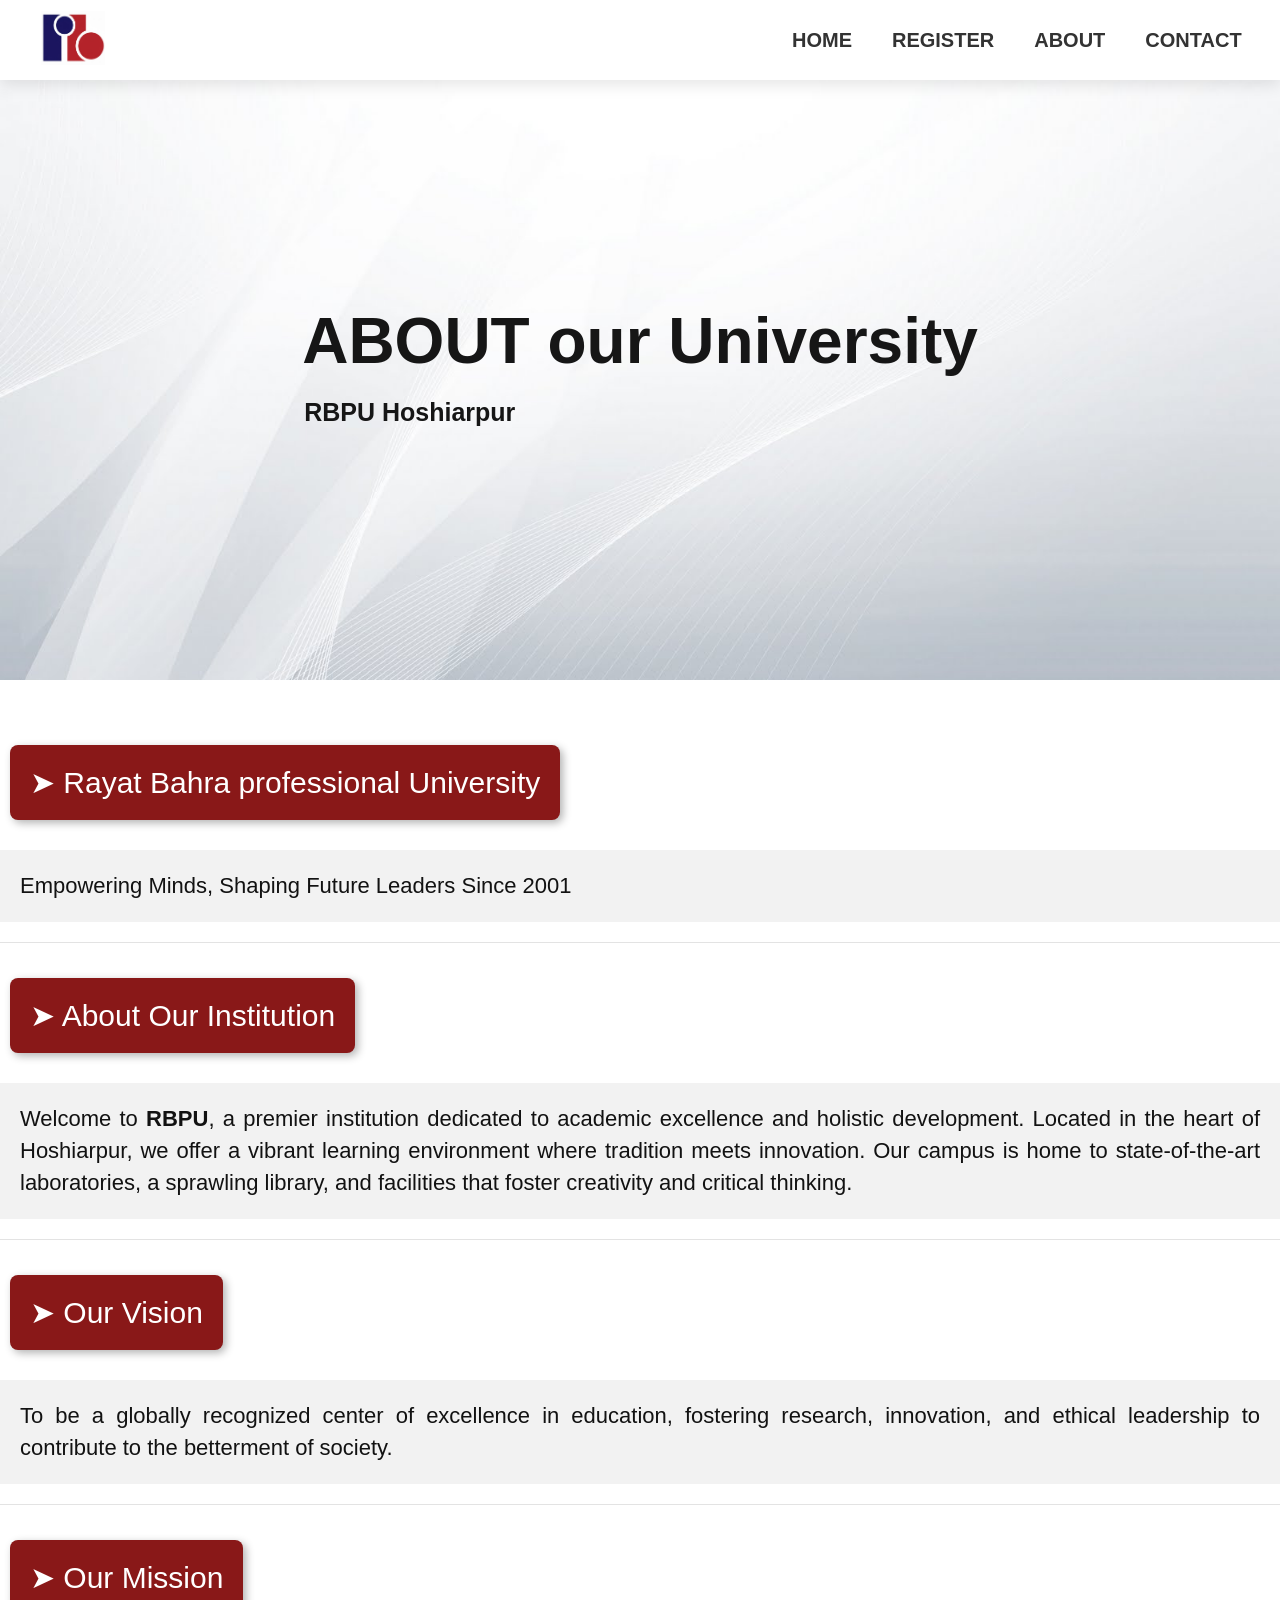
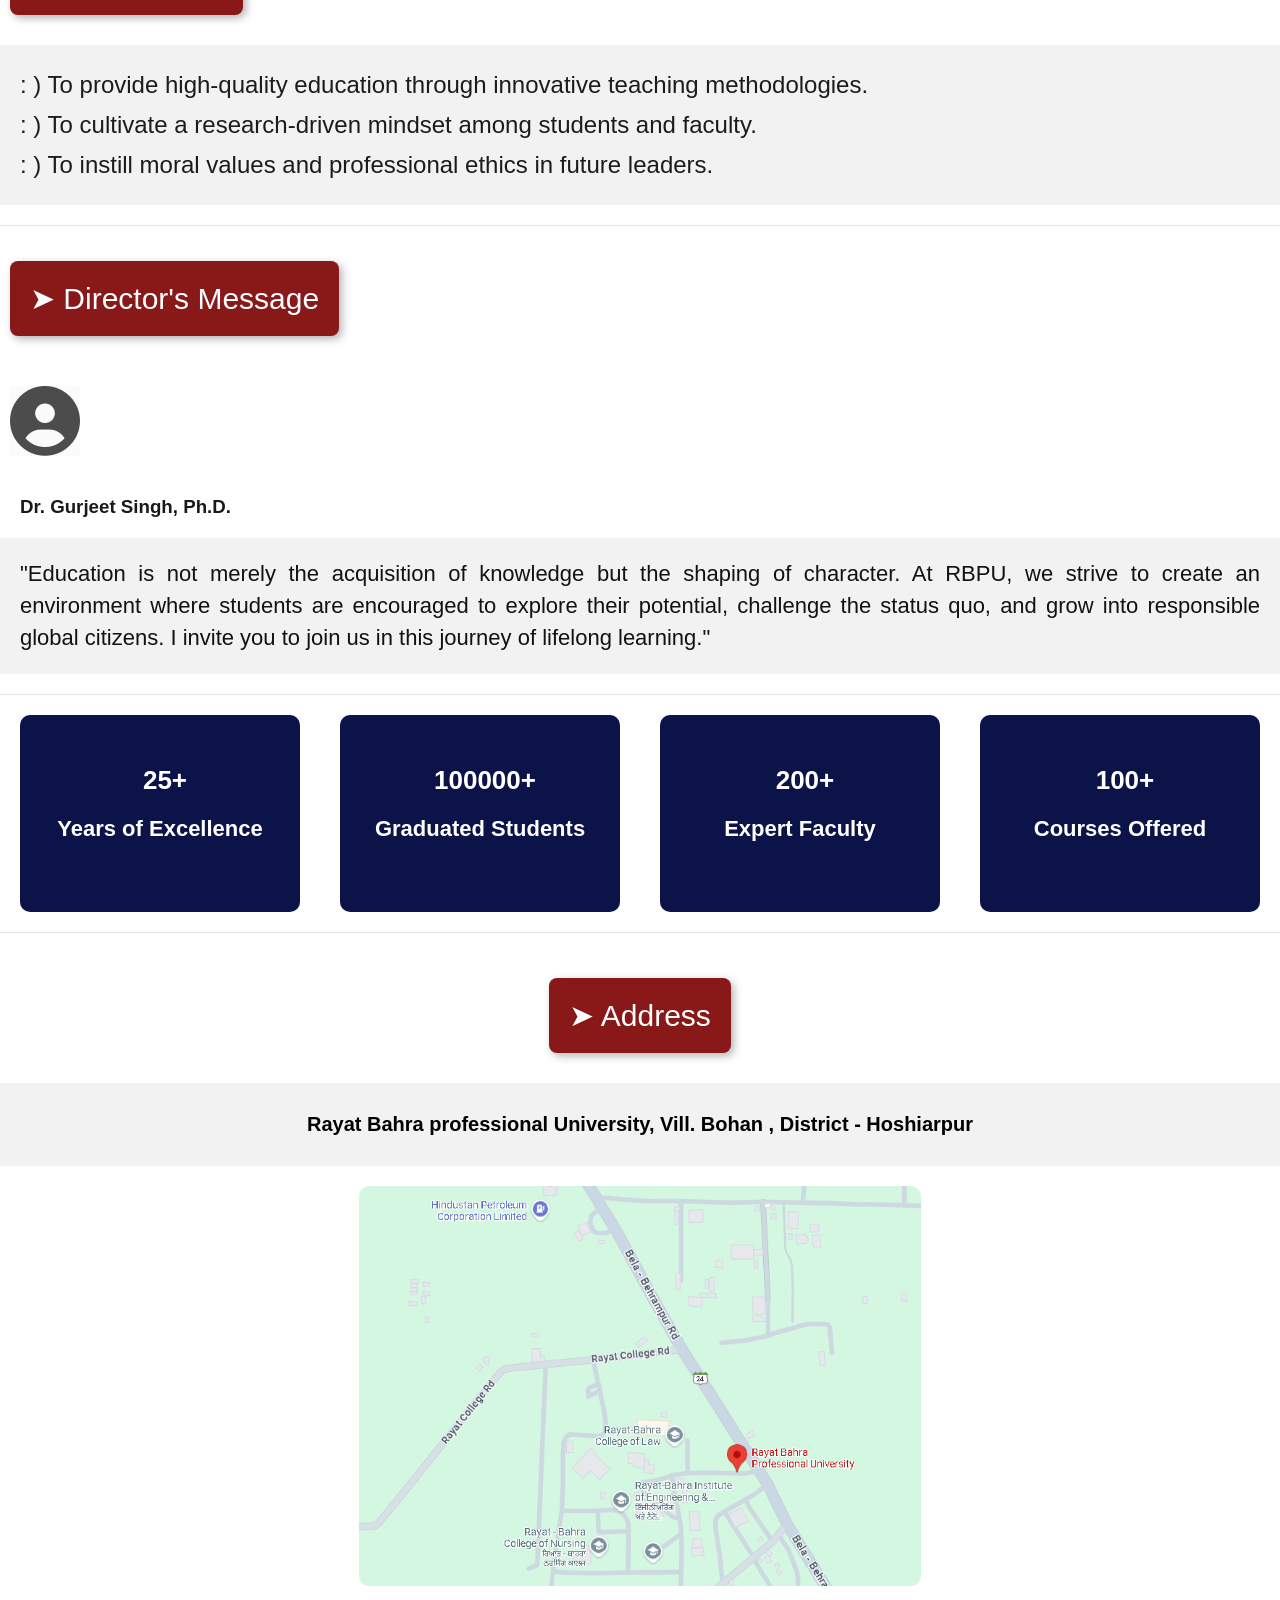
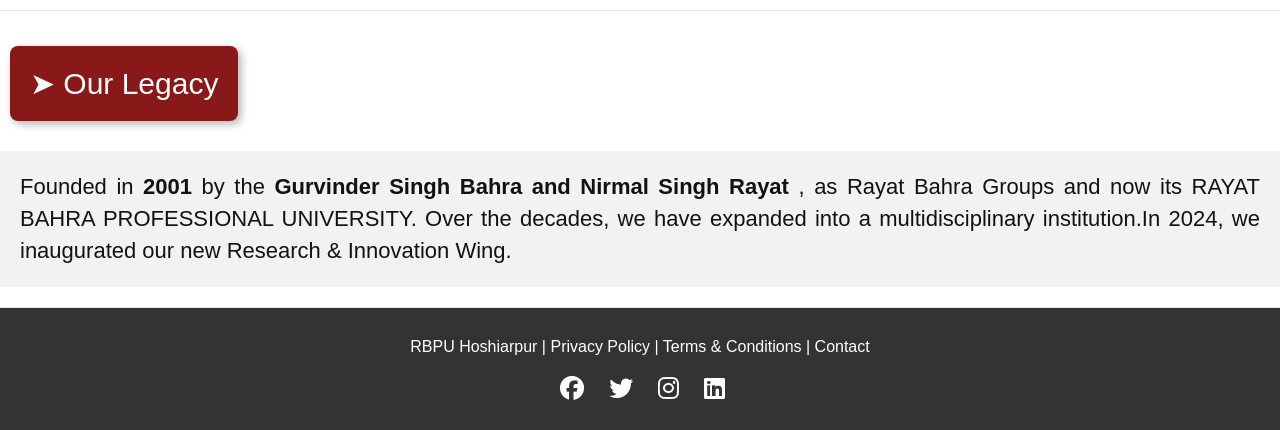
==== AboutUs.html @ 1146768b "Add files via upload" ====
<!DOCTYPE html>
<html lang="en">
<head>
    <meta charset="UTF-8">
    <meta name="viewport" content="width=device-width, initial-scale=1.0">
    <title>University Site</title>
    <link rel="stylesheet" href="https://cdnjs.cloudflare.com/ajax/libs/font-awesome/6.4.0/css/all.min.css">
    <link rel="stylesheet" href="styles.css">
</head>
<body>
                               <!-- Navigation -->


    <nav>
        <div class="logo"><img src="logo.png" height="60px" width="70px"></div>
        <ul id="menuList">
            <li><a href="index.html">HOME</a></li>
            <li><a href="Register.html">REGISTER</a></li>
            <li><a href="AboutUs.html">ABOUT</a></li>
            <li><a href="Contact.html">CONTACT</a></li>
        </ul>
    </nav>



                          <!-- Main Section -->


    <section class="main" id="home">
        <div class="main-content">
            <h1>ABOUT our University</h1>
            <p>RBPU Hoshiarpur</p>
        </div>
    </section>


    <section div class="about-page">

      <section class="about-section">
        <span class="about-title">➤ Rayat Bahra professional University</span>
        <p class="about-paragraph">Empowering Minds, Shaping Future Leaders Since 2001</p>
      </section>

    <div>      
        <section>
            <span  class="about-title">➤ About Our Institution</span>
            <p class="about-paragraph">Welcome to <strong>RBPU</strong>, a premier institution dedicated to academic excellence and holistic development. Located in the heart of Hoshiarpur, we offer a vibrant learning environment where tradition meets innovation. Our campus is home to state-of-the-art laboratories, a sprawling library, and facilities that foster creativity and critical thinking.</p>
        </section>

        <section>
            <div>
                <span class="about-title">➤ Our Vision</span>
                <p class="about-paragraph">To be a globally recognized center of excellence in education, fostering research, innovation, and ethical leadership to contribute to the betterment of society.</p>
            </div>
            <div>
            </section>
            <section>
                <span class="about-title">➤ Our Mission</span>
                <ul class="about-ul">
                    <li>: ) To provide high-quality education through innovative teaching methodologies.</li>
                    <li>: ) To cultivate a research-driven mindset among students and faculty.</li>
                    <li>: ) To instill moral values and professional ethics in future leaders.</li>
                </ul>
            </div>
        </section>

        <section>
            <span class="about-title">➤ Director's Message</span>
            <div class="pr-img">
                <i class="fas fa-user-circle"></i>
                <h3 class="p-title">Dr. Gurjeet Singh, Ph.D.</h3>
            </div>
            <p class="about-paragraph">"Education is not merely the acquisition of knowledge but the shaping of character. At RBPU, we strive to create an environment where students are encouraged to explore their potential, challenge the status quo, and grow into responsible global citizens. I invite you to join us in this journey of lifelong learning."</p>
        </section>
    </div>

    <section class="stat">
        <div class="stat-item">
            <div class="stat-number">25+</div>
            <p class="statparagraph">Years of Excellence</p>
        </div>
        <div class="stat-item">
            <div class="stat-number">100000+</div>
            <p class="statparagraph">Graduated Students</p>
        </div>
        <div class="stat-item">
            <div class="stat-number">200+</div>
            <p class="statparagraph">Expert Faculty</p>
        </div>
        <div class="stat-item">
            <div class="stat-number">100+</div>
            <p class="statparagraph">Courses Offered</p>
        </div>
    </section>

    <section class="address-sec">
      <span class="about-title">➤ Address</span>
      <p class="address">Rayat Bahra professional University, Vill. Bohan , District - Hoshiarpur</p>
      <img src="Address.png" class="about-img">
    </section>

    <section class="history">
        <div class="container history-content">
            <span class="about-title">➤ Our Legacy</span>
            <p class="about-paragraph">Founded in <strong>2001</strong> by the <strong>Gurvinder Singh Bahra and Nirmal Singh Rayat</strong> , as Rayat Bahra Groups and now its RAYAT BAHRA PROFESSIONAL UNIVERSITY. Over the decades, we have expanded into a multidisciplinary institution.In 2024, we inaugurated our new Research & Innovation Wing.</p>
        </div>
    </section>
    </section>


                                <!-- Footer -->


    <footer>
        <p>RBPU Hoshiarpur | Privacy Policy | Terms & Conditions | Contact</p>
        <div class="social">
            <i class="fab fa-facebook"></i>
            <i class="fab fa-twitter"></i>
            <i class="fab fa-instagram"></i>
            <i class="fab fa-linkedin"></i>
        </div>
    </footer>
</body>
</html>
---- styles.css ----
* {
                margin: 0;
                padding: 0;
                box-sizing: border-box;
                font-family: 'Poppins', sans-serif;
            }



            /*----------------------- Navigation -----------------*/



            nav {
                display: flex;
                justify-content: space-between;
                align-items: center;
                padding: 10px 3%;
                background: #fff;
                filter: blur();
                box-shadow: 0 5px 15px rgba(0, 0, 0, 0.1);
                position: sticky;
                top: 0;
                height: 80px;
                z-index: 999;
            }

            nav .logo {
                color: #000000;
                border: 0px;
            }

            nav .logo img {
                border-radius: 4px;
                cursor: pointer;
                border: 3px solid #fff;
            }

            nav ul {
                display: flex;
                list-style: none;
                gap: 40px;
                float: left;
            }

            nav ul li a {
                text-decoration: none;
                color: #333;
                font-size: 20px;
                font-weight: 600;
                transition: 0.3s;
            }

            nav ul li a:hover {
                color: #363535;
                font-weight: 700;
                background-color: #ebe9e9;
                padding: 9px;
                border-radius: 5px;
                animation: fadeInUp 1s;
            }


            /*----------------- Main Section --------------*/


            .main {
                position: static;
                width: 100%;
                height: 600px;
                background: url(main.jpeg);
                background-size: cover;
                background-position: center;
                display: flex;
                align-items: center;
                justify-content: center;
                text-align: left;
                color: #161616;
            }

            .main-content h1 {
                font-size: 64px;
                font-weight: 700;
                margin-bottom: 20px;
                animation: fadeInUp 1s;
            }

            .main-content p {
                font-size: 25px;
                font-weight: 600;
                margin-bottom: 30px;
                animation: fadeInUp 1.2s;
                margin-left: 2px;
            }

            .main-btn {
                display: inline-block;
                padding: 10px 17px;
                background: #a02323;
                color: #ffffff;
                text-decoration: none;
                border-radius: 5px;
                font-weight: 600;
                transition: 0.3s;
                animation: fadeInUp 1.4s;

                box-shadow: 1px 1px 8px rgba(0, 0, 0, 0.1);
            }

            .main-btn:hover {
                background: #adacac;
                transform: translateY(-3px);
            }

            .main-content button {
                margin-bottom: 30px;
                border: 0px;
                background-color: transparent;
            }

            .main .main-p {
                font-size: 14px;
                font-weight: 500;
                margin-bottom: 35px;
            }

            @keyframes fadeInUp {
                from {
                    opacity: 0;
                    transform: translateY(30px);
                }

                to {
                    opacity: 1;
                    transform: translateY(0);
                }
            }



            /*---------------- Courses Section ------------------*/


            .courses {
                padding: 80px 8%;
                background: #f9f9f9;
            }

            .section-title {
                text-align: center;
                font-size: 42px;
                font-weight: 700;
                margin-bottom: 50px;
                color: #333;
                margin-top: 20px;
            }

            .course-row {
                display: grid;
                grid-template-columns: 1fr 1fr 1fr;
                gap: 30px;
            }

            .course-col {
                background: #fff;
                border-radius: 10px;
                padding: 30px;
                text-align: center;
                transition: 0.3s;
                box-shadow: 0 5px 15px rgba(0, 0, 0, 0.08);
            }

            .course-col:hover {
                transform: translateY(-10px);
                box-shadow: 0 10px 25px rgba(0, 0, 0, 0.15);
            }

            .course-col h3 {
                font-size: 26px;
                margin: 20px 0 15px;
                color: #333;
                margin-left: 10px;
            }

            .course-col .list li {
                color: #f9f9f9;
                font-weight: 600;
                line-height: 2.5;
                list-style-type: none;
                transition: 0.3s;
            }

            .course-col .list {
                background-color: #0f1052;
                border-radius: 10px;
                justify-content: center;
                text-align: left;
                padding-left: 25px;
            }

            .course-col .list li:hover {
                color: #ffffff;
                text-indent: 5px;
                text-decoration: underline;
                text-underline-offset: 2px;
            }

            .course-col i {
                font-size: 48px;
                color: #272727;
                margin-left: 10px;
                margin-bottom: 10px;
            }


            /*--------------- Campus Section -------------*/


            .campus {
                padding: 80px 8%;
            }

            .campus-row {
                display: grid;
                grid-template-columns: 1fr 1fr 1fr;
                gap: 30px;
                margin-top: 50px;
            }

            .campus-col {
                position: relative;
                border-radius: 10px;
                overflow: hidden;
                box-shadow: 0 5px 15px rgba(0, 0, 0, 0.1);
                transition: 0.06s;
            }

            .layer {
                position: absolute;
                bottom: 0;
                background-color: rgb(255, 255, 255);
                width: 100%;
                text-align: left;
                padding: 20px;
                font-size: 14px;
                font-weight: 500;
            }

            .layer h3 span {

                color: #333333;
                border-radius: 10px;
                padding: 10px;
                box-shadow: 3px 3px 8px rgba(0, 0, 0, 0.1);
            }

            .campus-col img {
                width: 100%;
                height: 300px;
                object-fit: cover;
                display: block;
                border-radius: 11px;
            }

            .campus-col:hover {
                opacity: 0.7;
            }


            /*------------------- Facilities Section -----------------*/


            .facilities {
                padding: 80px 8%;
                background: #f9f9f9;
            }

            .facilities-row {
                display: grid;
                grid-template-columns: 1fr 1fr 1fr;
                gap: 30px;
                margin-top: 50px;
            }

            .facilities-col {
                background: #fff;
                border-radius: 10px;
                overflow: hidden;
                box-shadow: 0 5px 15px rgba(0, 0, 0, 0.08);
                transition: 0.3s;
            }

            .facilities-col:hover {
                transform: translateY(-5px);
            }

            .facilities-col img {
                width: 100%;
                height: 250px;
                object-fit: cover;
            }

            .facilities-col div {
                padding: 20px;
            }

            .facilities-col h3 {
                font-size: 22px;
                margin-bottom: 10px;
                color: #333;
            }

            .facilities-col p {
                color: #666;
                line-height: 1.6;
            }



            /*-------------------- Testimonials -------------------*/



            .testimonials {
                padding: 80px 8%;
            }

            .testimonial-row {
                display: grid;
                grid-template-columns: 1fr 1fr 1fr;
                gap: 30px;
                margin-top: 50px;
            }

            .testimonial-col {
                background: #f9f9f9;
                padding: 30px;
                border-radius: 10px;
                box-shadow: 0 5px 15px rgba(0, 0, 0, 0.08);
            }

            .testimonial-col img {
                width: 60px;
                height: 60px;
                border-radius: 50%;
                margin-bottom: 15px;
            }

            .testimonial-col p {
                color: #666;
                line-height: 1.8;
                margin-bottom: 15px;
            }

            .testimonial-col h3 {
                color: #333;
                font-size: 18px;
            }

            .testimonial-col .stars {
                color: #f44336;
                margin-bottom: 10px;
            }


            /*--------------- CTA Section --------------*/


            .cta {
                padding: 100px 8%;
                background-color: #f1f1f1;
                background-size: cover;
                text-align: center;
                color: #141414;
            }

            .cta h2 {
                font-size: 30px;
                margin-bottom: 0px;
            }

            .cta p {
                font-size: 18px;
                margin-bottom: 30px;
            }


            /*-------------- Footer --------------*/


            footer {
                background: #333;
                color: #fff;
                text-align: center;
                padding: 30px 8%;
            }

            footer p {
                margin-bottom: 10px;
            }

            footer .social {
                display: flex;
                gap: 20px;
                justify-content: center;
                margin-top: 20px;
            }

            footer .social i {
                font-size: 24px;
                cursor: pointer;
                transition: 0.3s;
            }

            #user {
                font-size: 55px;
                color: #4d4c4c;
                margin-bottom: 20px;
            }

            footer .social i:hover {
                font-size: 30px;
            }

            footer .social i {
                padding-left: 5px;
            }



            /*---------------------- About ---------------------*/



            .about-page {
                height: auto;
                width: 100%;
                box-sizing: border-box;
                padding-top: 30px;
            }

            .about-page section,
            .address-sec,
            .history {
                border-bottom: 1px solid rgb(227, 227, 227);
            }

            .stat {
                border-top: 1px solid rgb(227, 227, 227);
                border-bottom: 1px solid rgb(227, 227, 227);
            }

            .about-title {
                display: inline-block;
                font-size: 30px;
                margin: 35px 10px 10px 10px;
                background-color: #891818;
                border-radius: 8px;
                padding: 20px;
                box-shadow: 3px 3px 8px rgba(0, 0, 0, .3);
                color: rgb(255, 255, 255);
            }

            .p-title {
                color: rgb(25, 25, 25);
                margin-top: 40px;
                margin-left: 10px;
            }

            .pr-img {
                margin-left: 10px;
            }

            .pr-img i {
                font-size: 70px;
                color: #4c4c4c;
                background-color: #fbfbfb;
                margin-top: 40px;
            }

            .about-paragraph {
                font-size: 22px;
                font-family: 'Segoe UI', Tahoma, Geneva, Verdana, sans-serif;
                color: rgb(18, 18, 18);
                background-color: #f2f2f2;
                padding: 20px;
                line-height: 2rem;
                margin: 20px 0px;
                text-align: center;
                text-align: justify;
                box-sizing: border-box;
            }

            .stat {
                display: grid;
                grid-template-columns: 1fr 1fr 1fr 1fr;
                justify-content: center;
                align-items: center;
                box-sizing: border-box;
                margin-bottom: 10px;
            }

            .stat-item {
                font-size: 22px;
                font-weight: 600;
                color: rgb(255, 255, 255);
                margin: 20px;
                border-radius: 10px;
                background-color: rgb(12, 19, 73);
                text-align: center;
                padding: 50px 4%;
            }

            .statparagraph {
                margin: 20px 0px;
            }

            .stat-number {
                margin-left: 10px;
                font-size: 26px;
            }

            .about-ul {
                background-color: #f2f2f2;
                list-style: none;
                line-height: 2.5rem;
                margin: 20px 0px;
                padding: 20px;
                box-sizing: border-box;
            }

            .about-ul li {
                font-family: Arial, Helvetica, sans-serif;
                color: rgb(28, 28, 28);
                font-size: 24px;
            }

            .address-sec {
                text-align: center;
            }

            .address {
                font-size: 20px;
                font-weight: 600;
                font-family: 'Lucida Sans', 'Lucida Sans Regular', 'Lucida Grande', 'Lucida Sans Unicode', Geneva, Verdana, sans-serif;
                background-color: #f2f2f2;
                padding: 30px;
                margin-top: 20px;
                box-sizing: border-box;
            }

            .about-img {
                height: 400px;
                box-sizing: border-box;
                border-radius: 10px;
                margin: 20px 0px;
            }


            /*---------------------- Contact ---------------------*/


            .contact-page {
                display: flex;
                width: 100%;
                justify-content: center;
                align-items: center;
                height: auto;
            }

            .contact-section h1 {
                color: #484848;
            }

            .contact-section {
                height: auto;
                width: auto;
                border-radius: 20px;
                box-shadow: 3px 3px 8px rgba(0, 0, 0, .1);
                padding: 50px;
                margin: 50px 0px;
            }

            .contact-content table {
                margin-top: 20px;
            }

            .contact-content table label {
                font-family: 'Segoe UI', Tahoma, Geneva, Verdana, sans-serif;
                color: #3f3f3f;
                font-size: 20px;
            }

            .contact-content td {
                height: 80px;
                width: 160px;
            }

            .contact-content input,
            textarea,
            select {
                height: 45px;
                width: 200px;
                padding: 8px;
                font-family: 'Segoe UI', Tahoma, Geneva, Verdana, sans-serif;
                justify-content: center;
                font-size: 16px;
                border: 1px solid #ededed;
                border-radius: 5px;
                box-shadow: 3px 3px 8px rgba(0, 0, 0, .2);
            }

            .contact-content input[type=submit],
            input[type=reset] {
                background-color: #1d0e5e;
                color: white;
                border: 0px;
                font-family: Arial, sans-serif;
                box-shadow: 3px 3px 8px rgba(0, 0, 0, .2);
                transition: 0.3s;
                width: 130px;
            }

            .contact-content input[type=submit]:hover,
            input[type=reset]:hover {
                background-color: white;
                color: rgb(27, 27, 27);
                border: 1px solid rgb(31, 31, 31);
            }

            .contact-content input::placeholder,
            textarea::placeholder {
                font-size: 14px;
                color: #b9b9b9;
            }

            .contact-para {
                font-size: 24px;
                padding: 30px;
                text-align: center;
                background-color: #f2f2f2;
                color: #363535;
            }





            /*-------------------- Responsive ------------------*/




            @media (max-width : 1150px) {

                .course-row,
                .campus-row,
                .testimonial-row,
                .facilities-row,
                .stat {
                    grid-template-columns: 1fr 1fr;
                }

                .about-page {
                    height: 3200px;
                }
            }

            @media (max-width: 740px) {
                nav ul li a {
                    font-size: 18px;
                }

                .course-row,
                .campus-row,
                .testimonial-row,
                .facilities-row,
                .stat {
                    grid-template-columns: 1fr;
                }

                .about-page {
                    height: auto;
                }

                .main h1 {
                    font-size: 40px;
                }

                .main-btn {
                    margin-bottom: 30px;
                }
            }

            @media (max-width : 900px) {
                .main h1 {
                    font-size: 46px;
                }
            }

            @media (max-width: 600px) {
                nav {
                    display: flex;
                    justify-content: center;
                    align-items: center;
                    padding: 8px 0%;
                    box-shadow: 0 5px 15px rgba(0, 0, 0, 0.06);
                    position: sticky;
                    top: 0;
                    height: 60px;
                    z-index: 999;
                }

                .about-paragraph {
                    font-size: 20px;
                }

                .about-img {
                    height: 200px;
                }

                .about-title {
                    font-size: 20px;
                    font-weight: 600;
                }

                nav ul {
                    margin-left: 90px;
                    gap: 24px;
                }

                .main {
                    height: 500px;
                }

                .main-content h1 {
                    font-size: 36px;
                    font-weight: 700;
                }

                .main-content p {
                    font-size: 16px;
                }

                .main-btn {
                    margin-bottom: 30px;
                }

                footer p {
                    font-size: 14px;
                }

                nav {
                    height: 60px;
                    padding: 4px 3%;
                }

                .logo img {
                    height: 40px;
                    width: 50px;
                }

                nav ul li a {
                    font-weight: 600;
                    font-size: 14px;
                }

                nav ul li a:hover {
                    font-weight: 600;
                    font-size: 16px;
                }


                .leadership {
                    flex-direction: column;
                    margin: 20px;
                }
            }

            @media (max-width : 430px) {
                .main h1 {
                    font-size: 26px;
                }

                nav ul {
                    margin-left: 5px;
                    gap: 8px;
                }

                nav ul li {
                    padding-right: 0px;
                }

                .main .main-p {
                    font-size: 12px;
                }

                footer .social i {
                    padding-left: 15px;
                }

                nav .logo img {
                    display: inline-block;
                    margin-right: 15px;
                    margin-left: 5px;
                }

                .contact-content input,
                textarea,
                select {
                    width: 150px;
                }

                .contact-content table label {
                    font-size: 15px;
                }

                .about-paragraph {
                    font-size: 18px;
                }
            }

                @media (max-width : 320px) {
                    .main h1 {
                        font-size: 26px;
                    }

                    nav ul {
                        margin: 5px;
                        gap: 0px;
                    }

                    nav ul li {
                        font-size: 14px;
                        padding-left: 5px;
                    }

                    nav ul li a:hover {
                        font-size: 16px;
                        font-weight: 600;
                    }

                    nav .logo img {
                        height: 0px;
                        width: 0px;
                    }

                    nav .logo {
                        border: 0px;
                        height: 0px;
                        width: 0px;
                    }

                    .contact-content input,
                    textarea,
                    select {
                        width: 100px;
                    }
                }
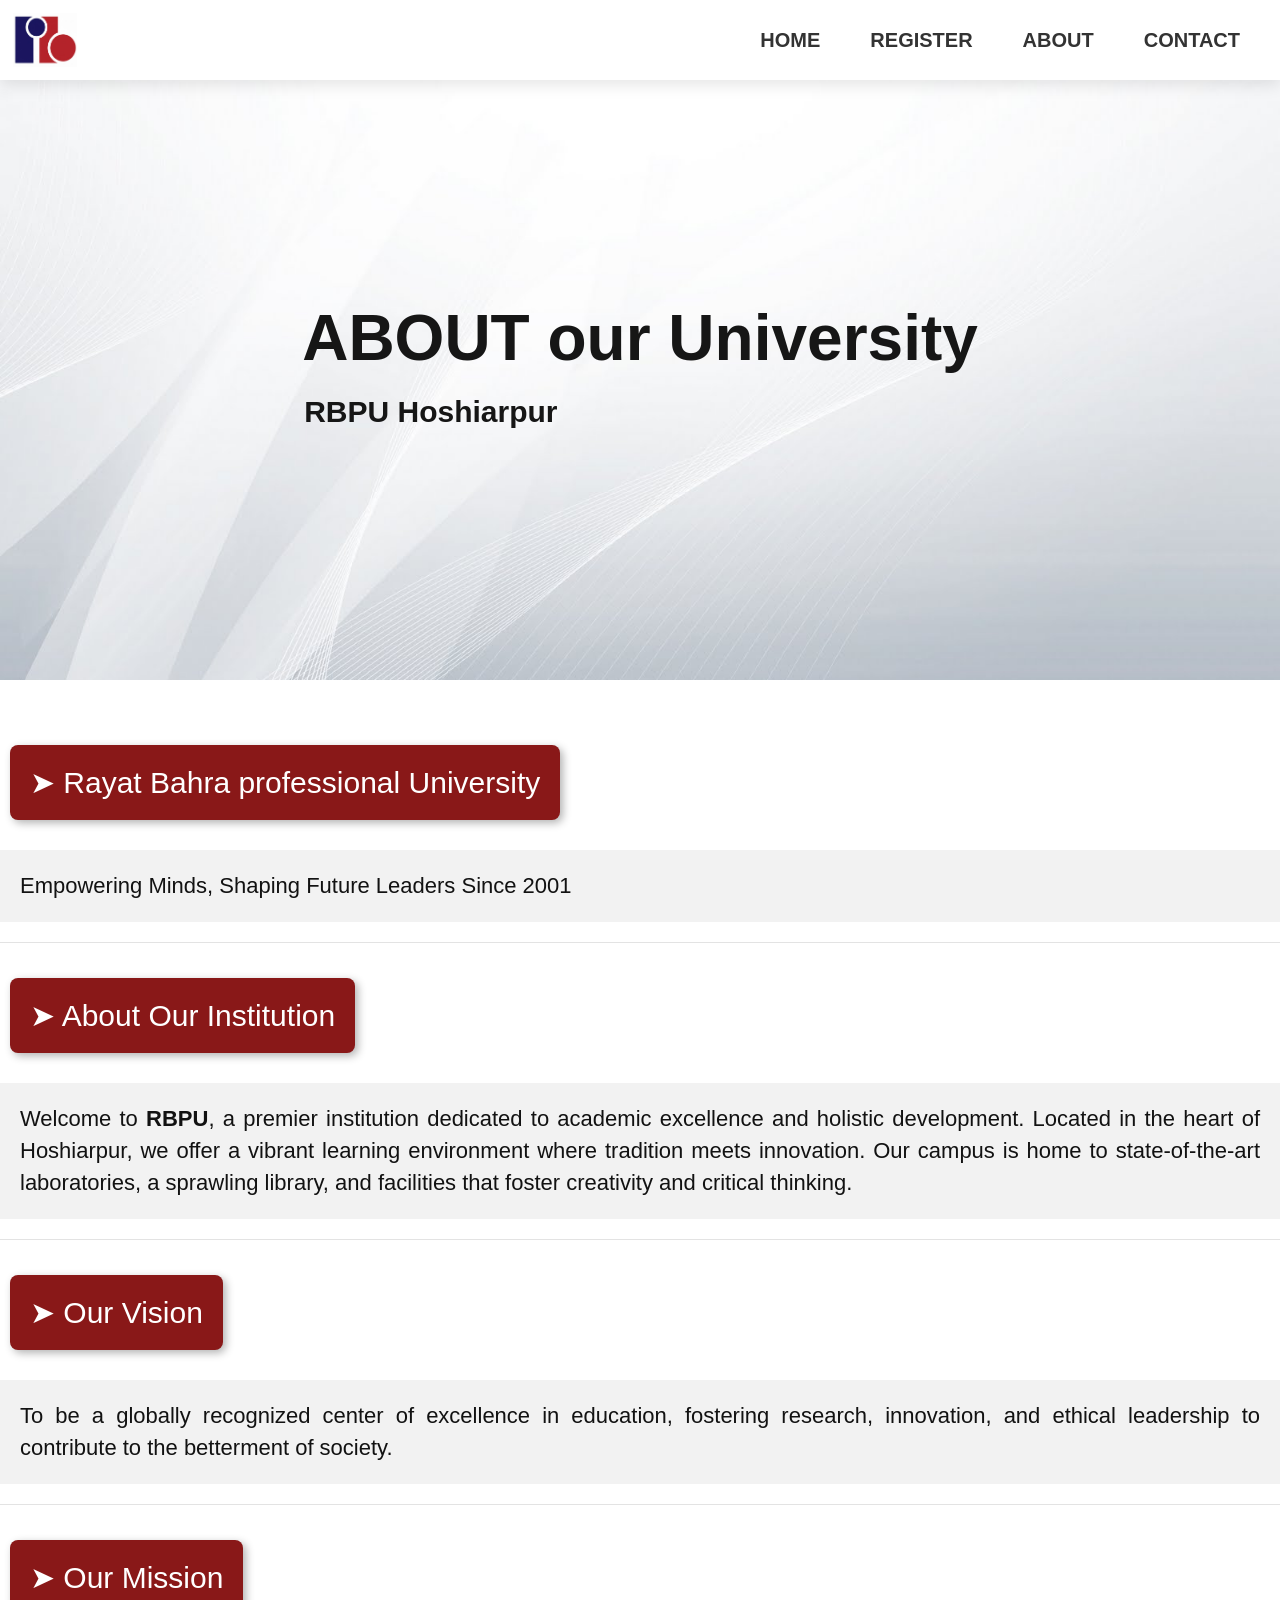
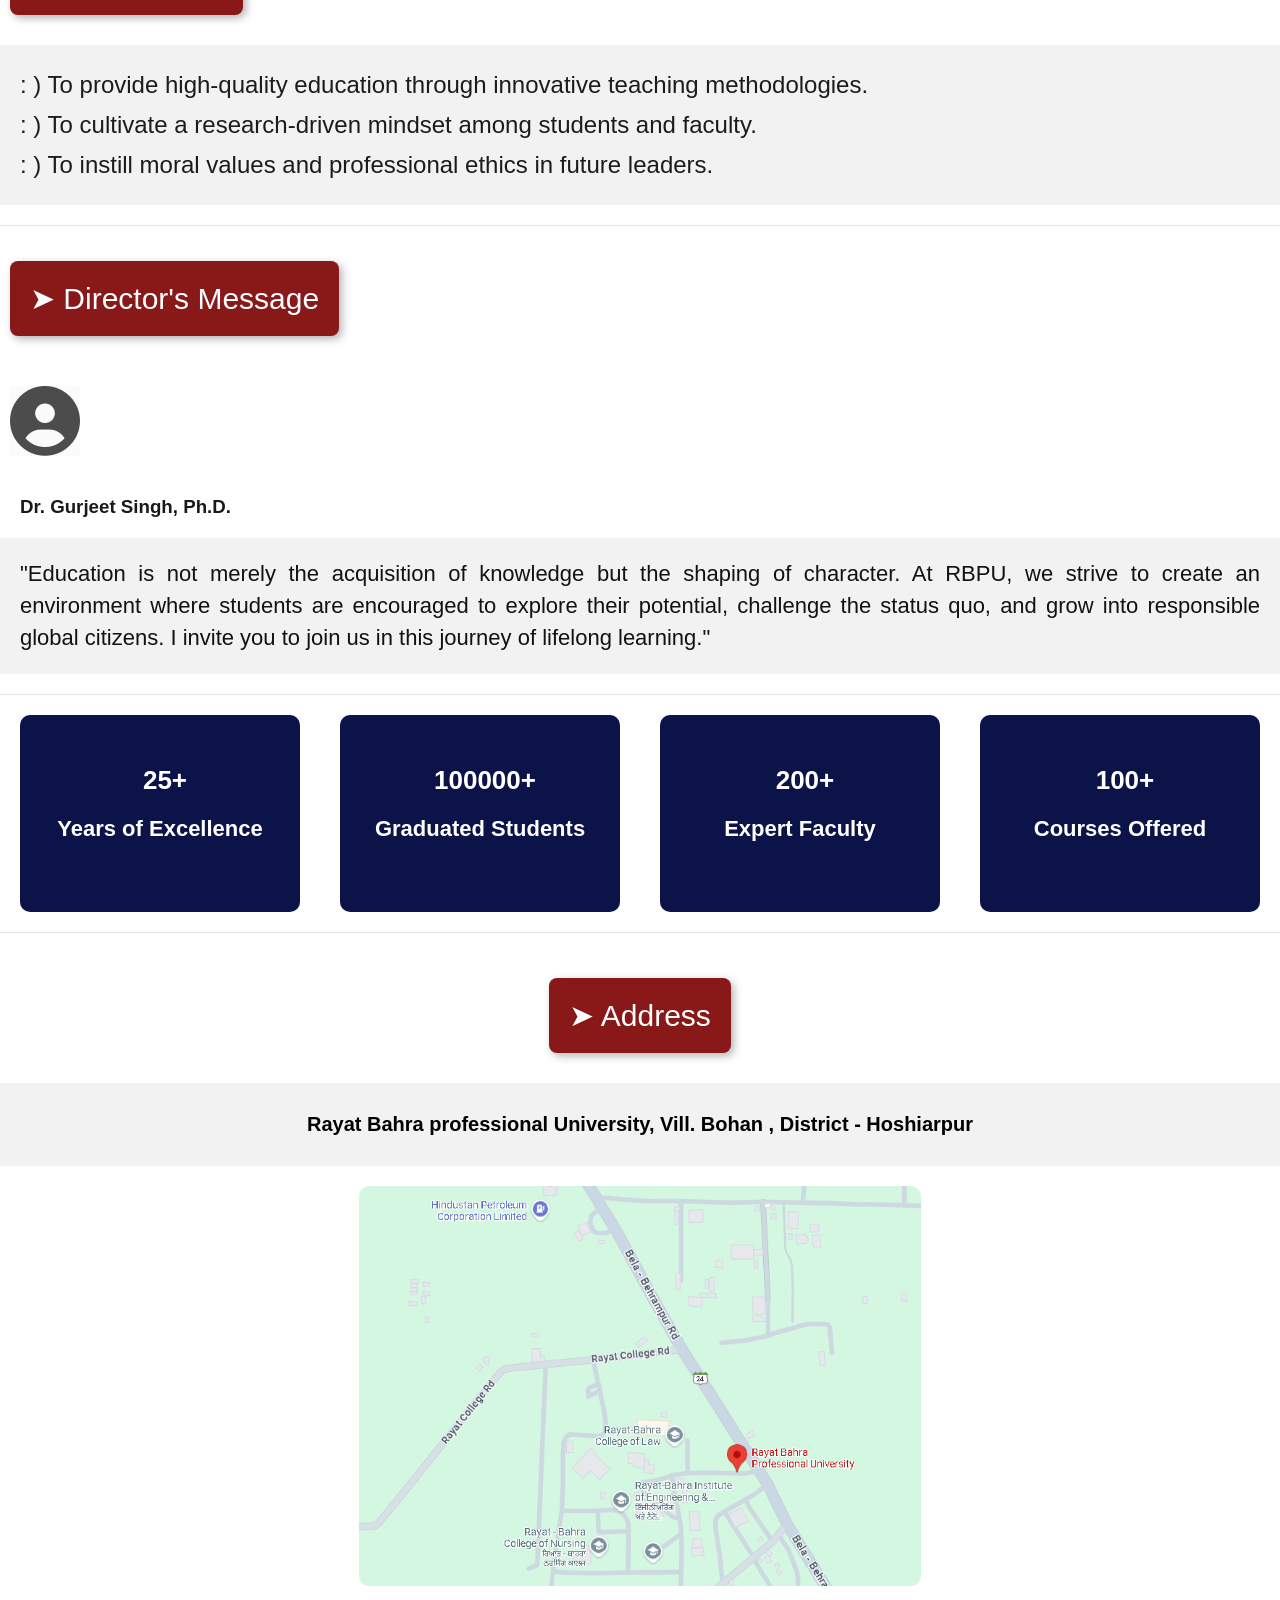
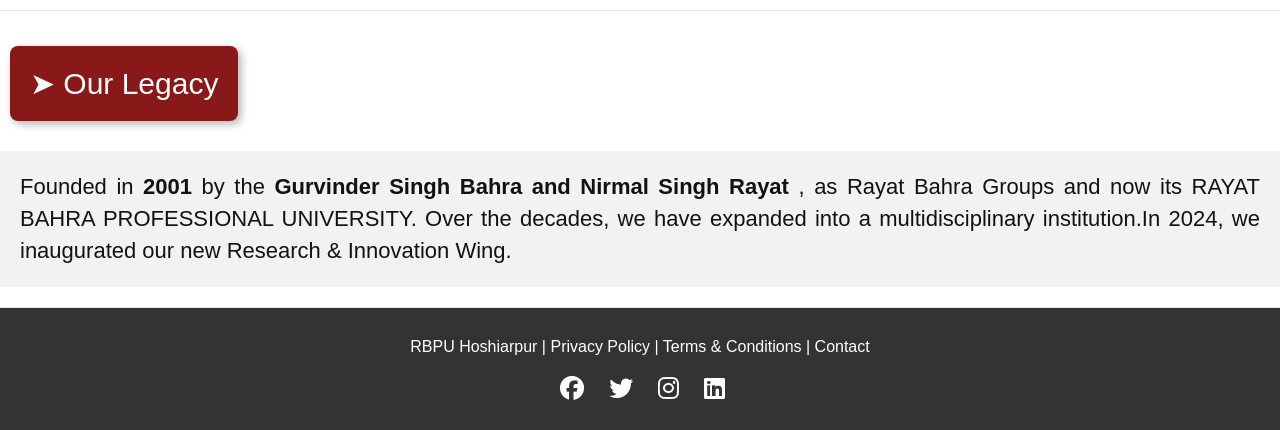
==== commit ece81b27: "Add files via upload" ====
--- a/AboutUs.html
+++ b/AboutUs.html
@@ -1,14 +1,18 @@
 <!DOCTYPE html>
 <html lang="en">
+
 <head>
     <meta charset="UTF-8">
     <meta name="viewport" content="width=device-width, initial-scale=1.0">
     <title>University Site</title>
     <link rel="stylesheet" href="https://cdnjs.cloudflare.com/ajax/libs/font-awesome/6.4.0/css/all.min.css">
+    <link rel="stylesheet"
+        href="https://fonts.googleapis.com/css2?family=Material+Symbols+Outlined:opsz,wght,FILL,GRAD@20..48,100..700,0..1,-50..200&icon_names=menu" />
     <link rel="stylesheet" href="styles.css">
 </head>
+
 <body>
-                               <!-- Navigation -->
+    <!-- Navigation -->
 
 
     <nav>
@@ -19,11 +23,30 @@
             <li><a href="AboutUs.html">ABOUT</a></li>
             <li><a href="Contact.html">CONTACT</a></li>
         </ul>
+
+        <div class="menu"><span class="material-symbols-outlined">menu</span>
+            <div class="menu-items">
+                <ul class="menuu">
+                    <a href="index.html">
+                        <li>HOME</li>
+                    </a>
+                    <a href="Register.html">
+                        <li>REGISTER</li>
+                    </a>
+                    <a href="AboutUs.html">
+                        <li>ABOUT</li>
+                    </a>
+                    <a href="Contact.html">
+                        <li>CONTACT</li>
+                    </a>
+                </ul>
+            </div>
+        </div>
     </nav>
 
 
 
-                          <!-- Main Section -->
+    <!-- Main Section -->
 
 
     <section class="main" id="home">
@@ -36,23 +59,27 @@
 
     <section div class="about-page">
 
-      <section class="about-section">
-        <span class="about-title">➤ Rayat Bahra professional University</span>
-        <p class="about-paragraph">Empowering Minds, Shaping Future Leaders Since 2001</p>
-      </section>
-
-    <div>      
-        <section>
-            <span  class="about-title">➤ About Our Institution</span>
-            <p class="about-paragraph">Welcome to <strong>RBPU</strong>, a premier institution dedicated to academic excellence and holistic development. Located in the heart of Hoshiarpur, we offer a vibrant learning environment where tradition meets innovation. Our campus is home to state-of-the-art laboratories, a sprawling library, and facilities that foster creativity and critical thinking.</p>
+        <section class="about-section">
+            <span class="about-title">➤ Rayat Bahra professional University</span>
+            <p class="about-paragraph">Empowering Minds, Shaping Future Leaders Since 2001</p>
         </section>
 
-        <section>
-            <div>
-                <span class="about-title">➤ Our Vision</span>
-                <p class="about-paragraph">To be a globally recognized center of excellence in education, fostering research, innovation, and ethical leadership to contribute to the betterment of society.</p>
-            </div>
-            <div>
+        <div>
+            <section>
+                <span class="about-title">➤ About Our Institution</span>
+                <p class="about-paragraph">Welcome to <strong>RBPU</strong>, a premier institution dedicated to academic
+                    excellence and holistic development. Located in the heart of Hoshiarpur, we offer a vibrant learning
+                    environment where tradition meets innovation. Our campus is home to state-of-the-art laboratories, a
+                    sprawling library, and facilities that foster creativity and critical thinking.</p>
+            </section>
+
+            <section>
+                <div>
+                    <span class="about-title">➤ Our Vision</span>
+                    <p class="about-paragraph">To be a globally recognized center of excellence in education, fostering
+                        research, innovation, and ethical leadership to contribute to the betterment of society.</p>
+                </div>
+                <div>
             </section>
             <section>
                 <span class="about-title">➤ Our Mission</span>
@@ -61,17 +88,20 @@
                     <li>: ) To cultivate a research-driven mindset among students and faculty.</li>
                     <li>: ) To instill moral values and professional ethics in future leaders.</li>
                 </ul>
-            </div>
-        </section>
+        </div>
+    </section>
 
-        <section>
-            <span class="about-title">➤ Director's Message</span>
-            <div class="pr-img">
-                <i class="fas fa-user-circle"></i>
-                <h3 class="p-title">Dr. Gurjeet Singh, Ph.D.</h3>
-            </div>
-            <p class="about-paragraph">"Education is not merely the acquisition of knowledge but the shaping of character. At RBPU, we strive to create an environment where students are encouraged to explore their potential, challenge the status quo, and grow into responsible global citizens. I invite you to join us in this journey of lifelong learning."</p>
-        </section>
+    <section>
+        <span class="about-title">➤ Director's Message</span>
+        <div class="pr-img">
+            <i class="fas fa-user-circle"></i>
+            <h3 class="p-title">Dr. Gurjeet Singh, Ph.D.</h3>
+        </div>
+        <p class="about-paragraph">"Education is not merely the acquisition of knowledge but the shaping of character.
+            At RBPU, we strive to create an environment where students are encouraged to explore their potential,
+            challenge the status quo, and grow into responsible global citizens. I invite you to join us in this journey
+            of lifelong learning."</p>
+    </section>
     </div>
 
     <section class="stat">
@@ -94,21 +124,24 @@
     </section>
 
     <section class="address-sec">
-      <span class="about-title">➤ Address</span>
-      <p class="address">Rayat Bahra professional University, Vill. Bohan , District - Hoshiarpur</p>
-      <img src="Address.png" class="about-img">
+        <span class="about-title">➤ Address</span>
+        <p class="address">Rayat Bahra professional University, Vill. Bohan , District - Hoshiarpur</p>
+        <img src="Address.png" class="about-img">
     </section>
 
     <section class="history">
         <div class="container history-content">
             <span class="about-title">➤ Our Legacy</span>
-            <p class="about-paragraph">Founded in <strong>2001</strong> by the <strong>Gurvinder Singh Bahra and Nirmal Singh Rayat</strong> , as Rayat Bahra Groups and now its RAYAT BAHRA PROFESSIONAL UNIVERSITY. Over the decades, we have expanded into a multidisciplinary institution.In 2024, we inaugurated our new Research & Innovation Wing.</p>
+            <p class="about-paragraph">Founded in <strong>2001</strong> by the <strong>Gurvinder Singh Bahra and Nirmal
+                    Singh Rayat</strong> , as Rayat Bahra Groups and now its RAYAT BAHRA PROFESSIONAL UNIVERSITY. Over
+                the decades, we have expanded into a multidisciplinary institution.In 2024, we inaugurated our new
+                Research & Innovation Wing.</p>
         </div>
     </section>
     </section>
 
 
-                                <!-- Footer -->
+    <!-- Footer -->
 
 
     <footer>
@@ -121,4 +154,5 @@
         </div>
     </footer>
 </body>
+
 </html>
--- a/styles.css
+++ b/styles.css
@@ -26,6 +26,9 @@
             }
 
             nav .logo {
+                position: fixed;
+                top: 10px;
+                left: 10px;
                 color: #000000;
                 border: 0px;
             }
@@ -38,9 +41,10 @@
 
             nav ul {
                 display: flex;
+                position: absolute;
+                right: 40px;
                 list-style: none;
-                gap: 40px;
-                float: left;
+                gap: 50px;
             }
 
             nav ul li a {
@@ -58,6 +62,66 @@
                 padding: 9px;
                 border-radius: 5px;
                 animation: fadeInUp 1s;
+            }
+
+            .menu {
+                display: none;
+                font-size: 0px;
+            }
+
+            .material-symbols-outlined {
+                font-variation-settings:
+                    'FILL' 0,
+                    'wght' 400,
+                    'GRAD' 0,
+                    'opsz' 24
+            }
+
+
+            .menu-items {
+                display: none;
+                position: absolute;
+                right: 0px;
+                top: 60px;
+                height: 300px;
+                width: 170px;
+                text-align: center;
+                background-color: #f2f2f2;
+                box-shadow: 1px 1px 8px rgba(0, 0, 0, .5);
+            }
+
+            .menu-items a {
+                text-decoration: none;
+            }
+
+            .menu-items a li {
+                padding: 10px 8px;
+                text-align: center;
+                font-size: 18px;
+                color: #333;
+                font-weight: bold;
+            }
+
+            .menu-items .menuu {
+                position: relative;
+                top: 10px;
+                left: 1px;
+                display: flex;
+                flex-direction: column;
+                gap: 18px;
+                padding: 20px;
+                font-size: 20px;
+                list-style: none;
+                color: black;
+            }
+
+            .menu:hover .menu-items {
+                display: block;
+            }
+
+            .menu-items a li:hover {
+                background-color: #e2e2e2;
+                border-radius: 5px;
             }
 
 
@@ -86,7 +150,7 @@
             }
 
             .main-content p {
-                font-size: 25px;
+                font-size: 30px;
                 font-weight: 600;
                 margin-bottom: 30px;
                 animation: fadeInUp 1.2s;
@@ -703,7 +767,7 @@
                     display: flex;
                     justify-content: center;
                     align-items: center;
-                    padding: 8px 0%;
+                    text-align: end;
                     box-shadow: 0 5px 15px rgba(0, 0, 0, 0.06);
                     position: sticky;
                     top: 0;
@@ -725,8 +789,23 @@
                 }
 
                 nav ul {
-                    margin-left: 90px;
-                    gap: 24px;
+                    display: none;
+                }
+
+                .menu {
+                    display: inline-block;
+                    position: fixed;
+                    right: 0px;
+                    top: 0px;
+                    font-size: 20px;
+                    height: 60px;
+                    width: 70px;
+                    text-align: center;
+                    background-color: rgb(15, 25, 72);
+                    color: white;
+                    cursor: pointer;
+                    padding: 15px;
+                    font-weight: 500;
                 }
 
                 .main {
@@ -739,7 +818,7 @@
                 }
 
                 .main-content p {
-                    font-size: 16px;
+                    font-size: 20px;
                 }
 
                 .main-btn {
@@ -760,16 +839,6 @@
                     width: 50px;
                 }
 
-                nav ul li a {
-                    font-weight: 600;
-                    font-size: 14px;
-                }
-
-                nav ul li a:hover {
-                    font-weight: 600;
-                    font-size: 16px;
-                }
-
 
                 .leadership {
                     flex-direction: column;
@@ -780,19 +849,6 @@
             @media (max-width : 430px) {
                 .main h1 {
                     font-size: 26px;
-                }
-
-                nav ul {
-                    margin-left: 5px;
-                    gap: 8px;
-                }
-
-                nav ul li {
-                    padding-right: 0px;
-                }
-
-                .main .main-p {
-                    font-size: 12px;
                 }
 
                 footer .social i {
@@ -820,40 +876,60 @@
                 }
             }
 
-                @media (max-width : 320px) {
-                    .main h1 {
-                        font-size: 26px;
-                    }
-
-                    nav ul {
-                        margin: 5px;
-                        gap: 0px;
-                    }
-
-                    nav ul li {
-                        font-size: 14px;
-                        padding-left: 5px;
-                    }
-
-                    nav ul li a:hover {
-                        font-size: 16px;
-                        font-weight: 600;
-                    }
-
-                    nav .logo img {
-                        height: 0px;
-                        width: 0px;
-                    }
-
-                    nav .logo {
-                        border: 0px;
-                        height: 0px;
-                        width: 0px;
-                    }
-
-                    .contact-content input,
-                    textarea,
-                    select {
-                        width: 100px;
-                    }
-                }+            @media (max-width : 320px) {
+
+                .course-row,
+                .campus-row,
+                .testimonial-row,
+                .facilities-row,
+                .stat {
+                    grid-template-columns: 1fr;
+                }
+
+                .main {
+                    justify-content: center;
+                    text-align: center;
+                }
+
+                .main h1 {
+                    font-size: 28px;
+                }
+
+                .main-btn {
+                    width: 150px;
+                    font-size: 10px;
+                }
+
+                .main .main-p {
+                    font-size: 10px;
+                    font-weight: 500;
+                    margin-bottom: 35px;
+                }
+
+                .section-title {
+                    font-size: 24px;
+                }
+
+                .course-col h3 {
+                    font-size: 16px;
+                }
+
+
+                .contact-content input,
+                textarea,
+                select {
+                    width: 100px;
+                }
+
+                .course-col i {
+                    font-size: 28px;
+                }
+
+                .courses {
+                    padding: 40px 4%;
+                }
+
+                .menu {
+                    width: 60px;
+                }
+            }
